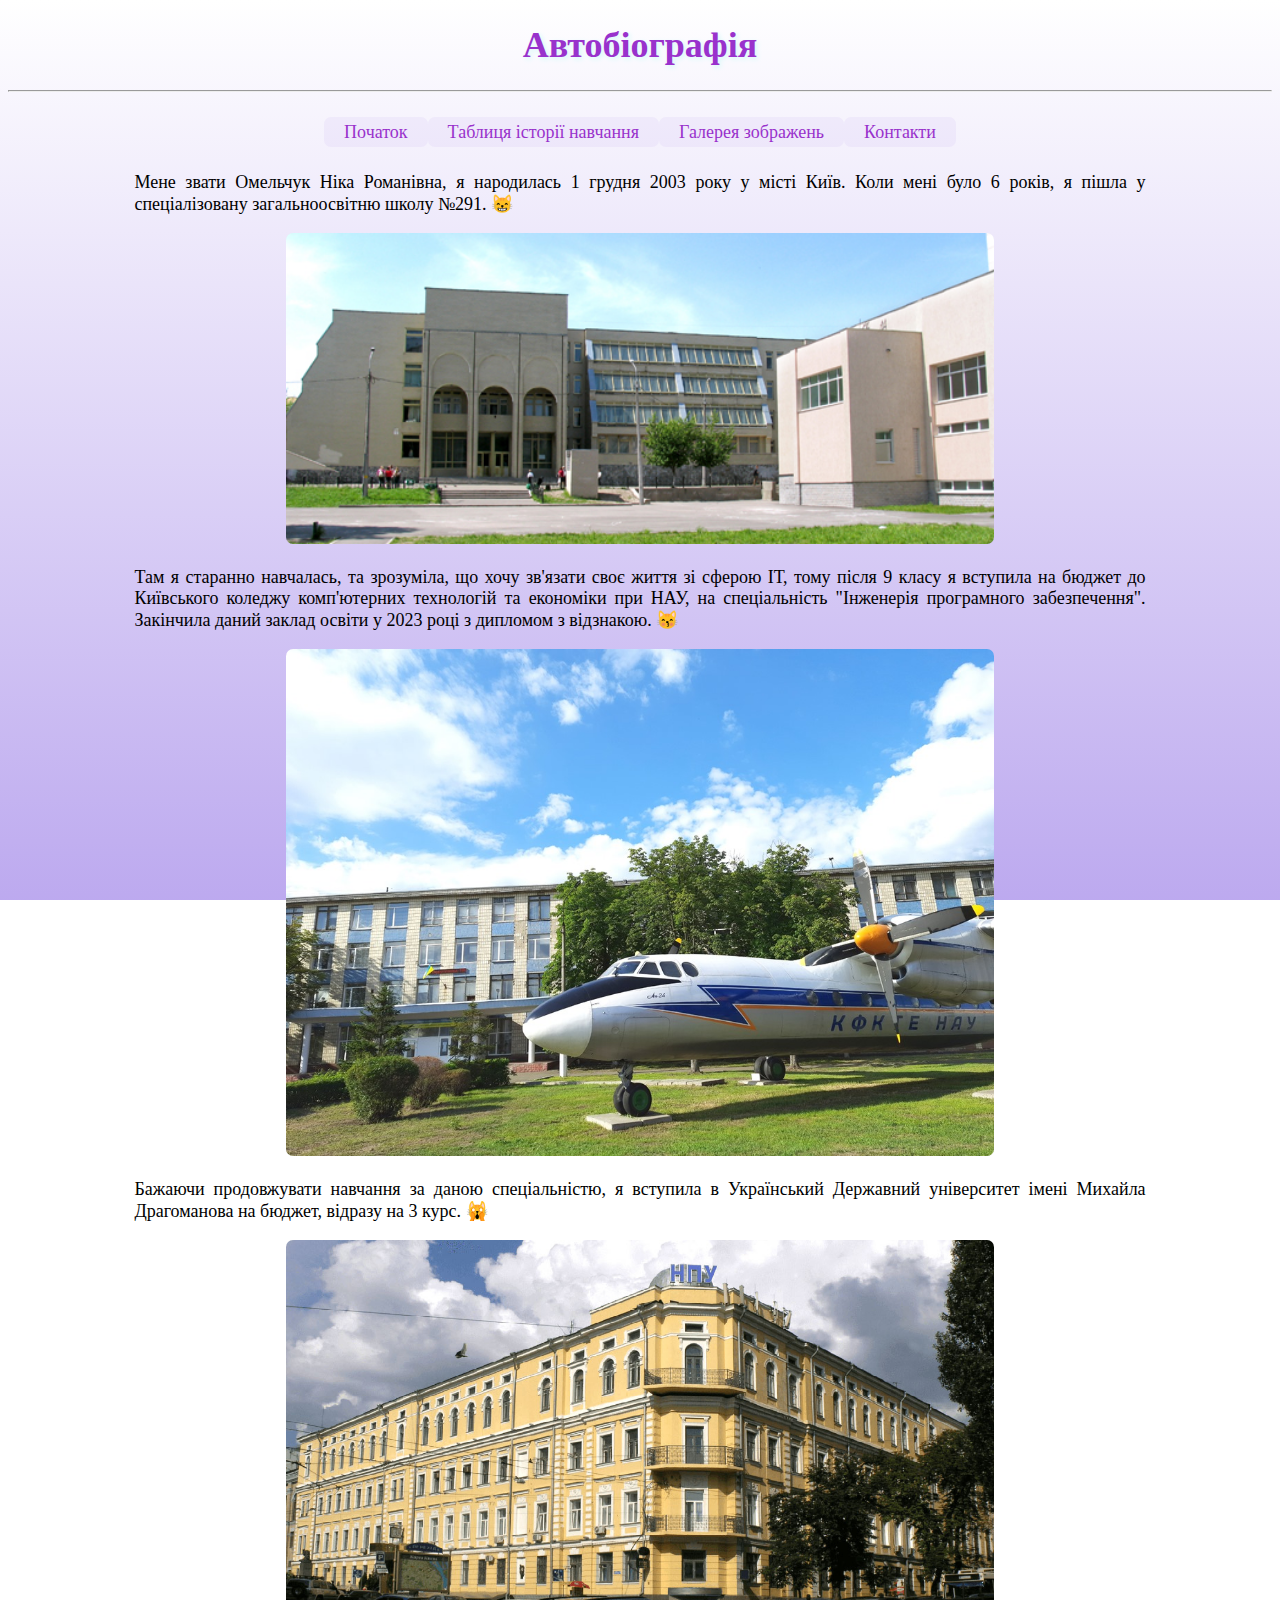
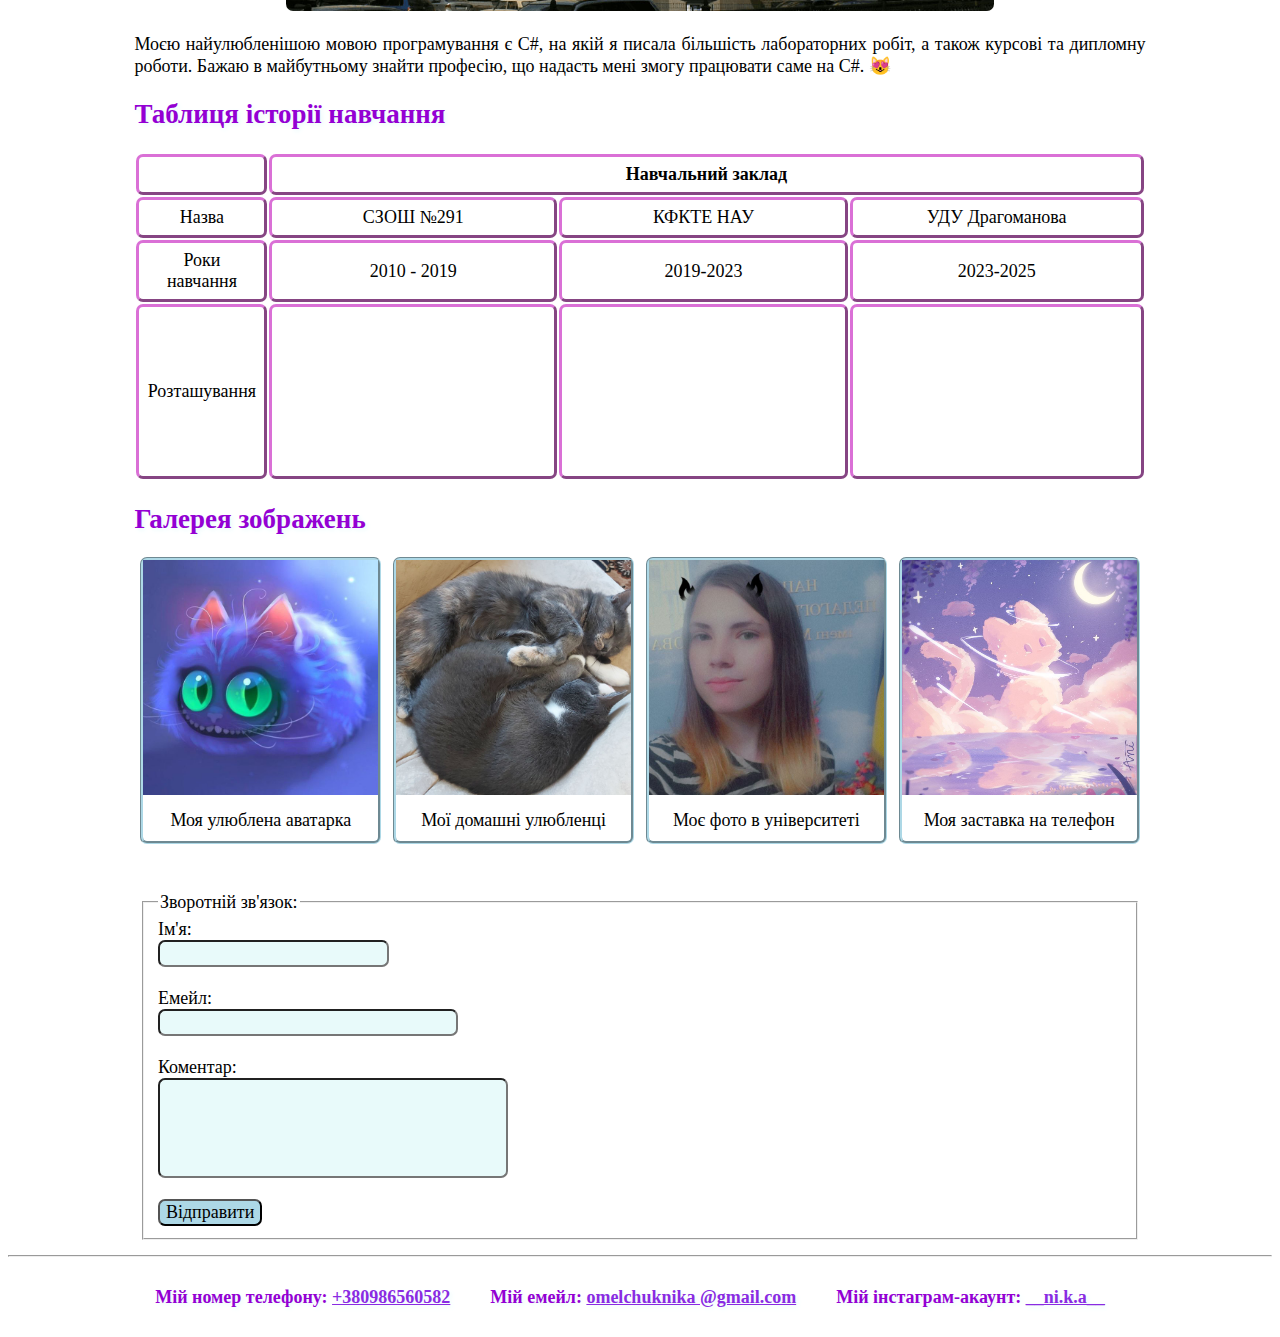
==== index.html @ 49501da5 "Add files via upload" ====
<!DOCTYPE html>
<html>
	<head>
		<link rel="stylesheet" href="laba9-10.css">
		<title>Омельчук Н.Р.</title>
	</head>

	<body>
	<header>
		<h1>Автобіографія</h1>
		<hr>
	</header>

	<nav>
			<ul>
				<li><a href="#C1">Початок</a></li>
				<li><a href="#C2">Таблиця історії навчання</a></li>
				<li><a href="#C3">Галерея зображень</a></li>
				<li><a href="#C4">Контакти</a></li>
			</ul>
	</nav>

	<main>
		<p id= "C1">Мене звати Омельчук Ніка Романівна, я народилась 1 грудня 2003 року у місті Київ. Коли мені було 6 років, я пішла у спеціалізовану загальноосвітню школу №291. &#128568</p>
		<center><div class="immg">
		<img src="photo1.jpg" width=100%>
		</div></center>

		<p>Там я старанно навчалась, та зрозуміла, що хочу зв'язати своє життя зі сферою ІТ, тому після 9 класу я вступила на бюджет до Київського коледжу комп'ютерних технологій та економіки при НАУ, на спеціальність "Інженерія програмного забезпечення". Закінчила даний заклад освіти у 2023 році з дипломом з відзнакою. &#128573</p>
		<center><div class="immg">
		<img src="photo2.jpg" width=100%>
		</div></center>

		<p> Бажаючи продовжувати навчання за даною спеціальністю, я вступила в Український Державний університет імені Михайла Драгоманова на бюджет, відразу на 3 курс. &#128576</p>
		<center><div class="immg">
		<img src="photo3.jpg" width=100%></center>
		</div></center>

		<p> Моєю найулюбленішою мовою програмування є С#, на якій я писала більшість лабораторних робіт, а також курсові та дипломну роботи. Бажаю в майбутньому знайти професію, що надасть мені змогу працювати саме на С#. &#128571 </p>

	<h2 id= "C2">Таблиця історії навчання</h2>

		<table>
				<tr>
					<th></th>
					<th colspan="3">Навчальний заклад</th>
				</tr>
				<tr>
					<td>Назва</td>
					<td>СЗОШ №291</td>
					<td>КФКТЕ НАУ</td>
					<td>УДУ Драгоманова</td>
				</tr>
				<tr>
					<td>Роки навчання</td>
					<td>2010 - 2019</td>
					<td>2019-2023</td>
					<td>2023-2025</td>
				</tr>
				<tr>
					<td>Розташування</td>
					<td><iframe src="https://www.google.com/maps/embed?pb=!1m18!1m12!1m3!1d10167.92552120067!2d30.650718258749475!3d50.42281854538655!2m3!1f0!2f0!3f0!3m2!1i1024!2i768!4f13.1!3m3!1m2!1s0x40d4c51fc63985b3%3A0xba3c6488deda63c5!2z0KjQutC-0LvQsCDihJYyOTEg0Lcg0L_QvtCz0LvQuNCx0LvQtdC90LjQvCDQstC40LLRh9C10L3QvdGP0Lwg0ZbQvdC-0LfQtdC80L3QvtGXINC80L7QstC4!5e0!3m2!1suk!2sua!4v1697490929341!5m2!1suk!2sua"></iframe></td>
					<td><iframe src="https://www.google.com/maps/embed?pb=!1m18!1m12!1m3!1d10166.187496971017!2d30.64720425875923!3d50.43091354541082!2m3!1f0!2f0!3f0!3m2!1i1024!2i768!4f13.1!3m3!1m2!1s0x40d4c5237c9e42e1%3A0x8b28c21d6ae95ddd![base64]!5e0!3m2!1suk!2sua!4v1697490967663!5m2!1suk!2sua"></iframe></td>
					<td><iframe src="https://www.google.com/maps/embed?pb=!1m18!1m12!1m3!1d81296.58615094562!2d30.379604557865147!3d50.450072157737985!2m3!1f0!2f0!3f0!3m2!1i1024!2i768!4f13.1!3m3!1m2!1s0x40d4cef6381bc173%3A0x179883828df15518!2z0KPQutGA0LDRl9C90YHRjNC60LjQuSDQtNC10YDQttCw0LLQvdC40Lkg0YPQvdGW0LLQtdGA0YHQuNGC0LXRgiDRltC80LXQvdGWINCc0LjRhdCw0LnQu9CwINCU0YDQsNCz0L7QvNCw0L3QvtCy0LA!5e0!3m2!1suk!2sua!4v1697491001640!5m2!1suk!2sua"></iframe></td>
				</tr>
			</table>

			<h2 id= "C3">Галерея зображень</h2>
			<div class="responsive">
			  <div class="gallery">
			    <a target="_blank" href="фото1.jpg">
			      <img src="фото1.jpg" height="400">
			    </a>
			    <div class="desc">Моя улюблена аватарка</div>
			  </div>
			</div>


			<div class="responsive">
			  <div class="gallery">
			    <a target="_blank" href="фото2.jpg">
			      <img src="фото2.jpg" height="400">
			    </a>
			    <div class="desc">Мої домашні улюбленці</div>
			  </div>
			</div>

			<div class="responsive">
			  <div class="gallery">
			    <a target="_blank" href="фото3.jpg">
			      <img src="фото3.jpg" height="400">
			    </a>
			    <div class="desc">Моє фото в університеті</div>
			  </div>
			</div>

			<div class="responsive">
			  <div class="gallery">
			    <a target="_blank" href="фото4.jpg">
			      <img src="фото4.jpg" height="400">
			    </a>
			    <div class="desc">Моя заставка на телефон</div>
			  </div>
			</div>

			<div class="clearfix"></div>
			<div style="padding:6px;">
				<br>
				<br>

			<form action="dataForm.html">
			  <fieldset>
			    <legend style="border-radius: 7px;">Зворотній зв'язок:</legend>
			    Ім'я:<br>
			    <input type="text" name="firstname" value="">
			    <br>
			    <br>
			    Емейл:<br>
			    <input style = "width: 300px;"  type="text" value="">
			    <br>
			    <br>
			    Коментар:<br>
			    <input style = "height: 100px; width: 350px;" type="text" value="">
			    <br>
			    <br>
			    <div class="button">
			    <input style = " background: lightblue;" type="submit"; value="Відправити">
			    </div>
			  </fieldset>
			</form>
		</main>

	<footer id= "C4">
		<hr>
		<center><table>
				<tr>
			<center><th><p>Мій номер телефону:  <a href="tel:+380986560582"> +380986560582</a></span><th></center>
			<center><th><p>Мій емейл:  <a href="mailto:omelchuknika@gmail.com"> omelchuknikа @gmail.com</a></p><th></center>
			<center><th><p> Мій інстаграм-акаунт:  <a href="https://instagram.com/__ni.k.a__?igshid=MzRlODBiNWFlZA=="> __ni.k.a__</a></p><th></center>
			</tr>
		</table></center>
	</footer>

	</body>

</html>
---- laba9-10.css ----
html{
	scroll-behavior: smooth;
}

body
{
	font-size: large;
	font-family: Trebuchet MS; 
	background: linear-gradient(to top ,rgba(172, 148, 235,0.8), white);
	background-attachment: fixed;
}

nav ul
{
	position: relative;
	display: flex;
	justify-content: center;
	-ms-align-items: center;
	align-items: center;
	text-align: center;
	max-width: 100%;
 	margin: 25px;
}

ul
{
	text-align: center;
	margin: 0;
	padding: 0 ;
	list-style: none;
}

ul li a
{
	text-align: center;
	color:DarkOrchid ;
	display: block;
	max-height: 30%;
	padding: 0 20px;
	text-decoration: none;
	line-height: 30px;
	background:rgba(172, 148, 235,0.1);
	border-radius: 7px;
}

ul li a:hover 
{
	transition-duration: 0.3s;
	background: radial-gradient(circle, white, rgb(232, 250, 250));
	transform: scale(1.1);
}

ul li
{
	float: left;
}

h1
{
	color:DarkOrchid;
	text-align: center;
	text-shadow: 2px 2px 5px rgb(214, 249, 248);
	animation: ah1 2.5s infinite alternate;
}

@keyframes ah1 {
  0%   {color:DarkOrchid;}
  25%  {color:darkviolet;}
  50%  {color:rgb(174, 101, 241);}
  75%  {color:rgb(215, 58, 249);}
  100% {color:blueviolet;}
}

@keyframes aimg {
  0%   {border:dotted darkviolet}
  25%  {border:dashed DarkOrchid}
  50%  {border:solid darkviolet}
  75%  {border:groove DarkOrchid}
  100% {border:double darkviolet}
}

main
{
	margin-left: 10%; 
	margin-right: 10%; 
	text-align: justify;
}

main table tr th,td{
	margin: 5px;
	padding: 7px;
	text-align: center;
	border:outset Orchid;
	border-radius: 7px;
	animation: atabl 1.5s infinite alternate;
}

@keyframes atabl {
  0%   {border:outset Orchid}
  25%  {border:groove Orchid}
  50%  {border:ridge Orchid}
  75%  {border:inset Orchid}
  100% {border:outset Orchid}
}

h2, footer table th
{
	color:darkviolet;
	text-shadow: 2px 2px 5px rgb(232, 250, 250);
	animation: ah1 2.5s infinite alternate;
}

h3
{
	font-size: xx-large;
	text-align: center;
	animation-name: ah1;
	animation: ah1 2.5s infinite alternate;
}

iframe
{
	width: 95%;
	height: 25%;
	border:0;
	allowfullscreen:"";
	referrerpolicy: "no-referrer-when-downgrade";
}

footer
{
	text-align: center; 
	margin-bottom: 0px; 
	margin-left: 0px; 
	margin-right: 0px;
}

footer table tr th{
	text-align: center;
	padding-left: 9px; 
	padding-right: 9px;
}

footer a:link 
{
  color: blueviolet;
}

footer a:visited 
{
  color: rgb(137, 118, 254);
}

footer a:hover 
{
  color: rgb(232, 250, 250);
}

footer a:active 
{
  color: lightblue;
}

div.gallery 
{
  border: 3px groove lightblue;
  border-radius: 7px;
}

div.gallery:hover 
{
  border: 3px groove blueviolet;
  transition-duration: 0.3s;
  transform: scale(1.05);
}

div.gallery img 
{
  width: 100%;
  height: auto;
}

div.desc 
{
  padding: 10px;
  text-align: center;
}

* {
  box-sizing: border-box;
}

.responsive {
  padding: 0 6px;
  float: left;
  width: 24.99999%;
}

.immg 
  {
    width: 70%;
  }

.immg img
{
	border-radius: 7px;
	animation: aimg 2s infinite alternate;
}

@media only screen and (max-width: 900px) 
{
  .responsive 
  {
    width: 49.99999%;
    margin: 6px 0;
  }

  .immg 
  {
    width: 90%;
  }
}

@media only screen and (max-width: 600px) 
{
  .responsive 
  {
    width: 100%;
  }

  .immg 
  {
    width: 100%;
  }
}

.clearfix:after {
  content: "";
  display: table;
  clear: both;
}

input
{
	background: rgb(232, 250, 250);
	border-radius: 7px;
	font-size: large; 
	font-family: Trebuchet MS;
	padding: 5 10px;
}

div.button:hover 
{
  transition-duration: 0.3s;
  transform: scale(1.01);
}
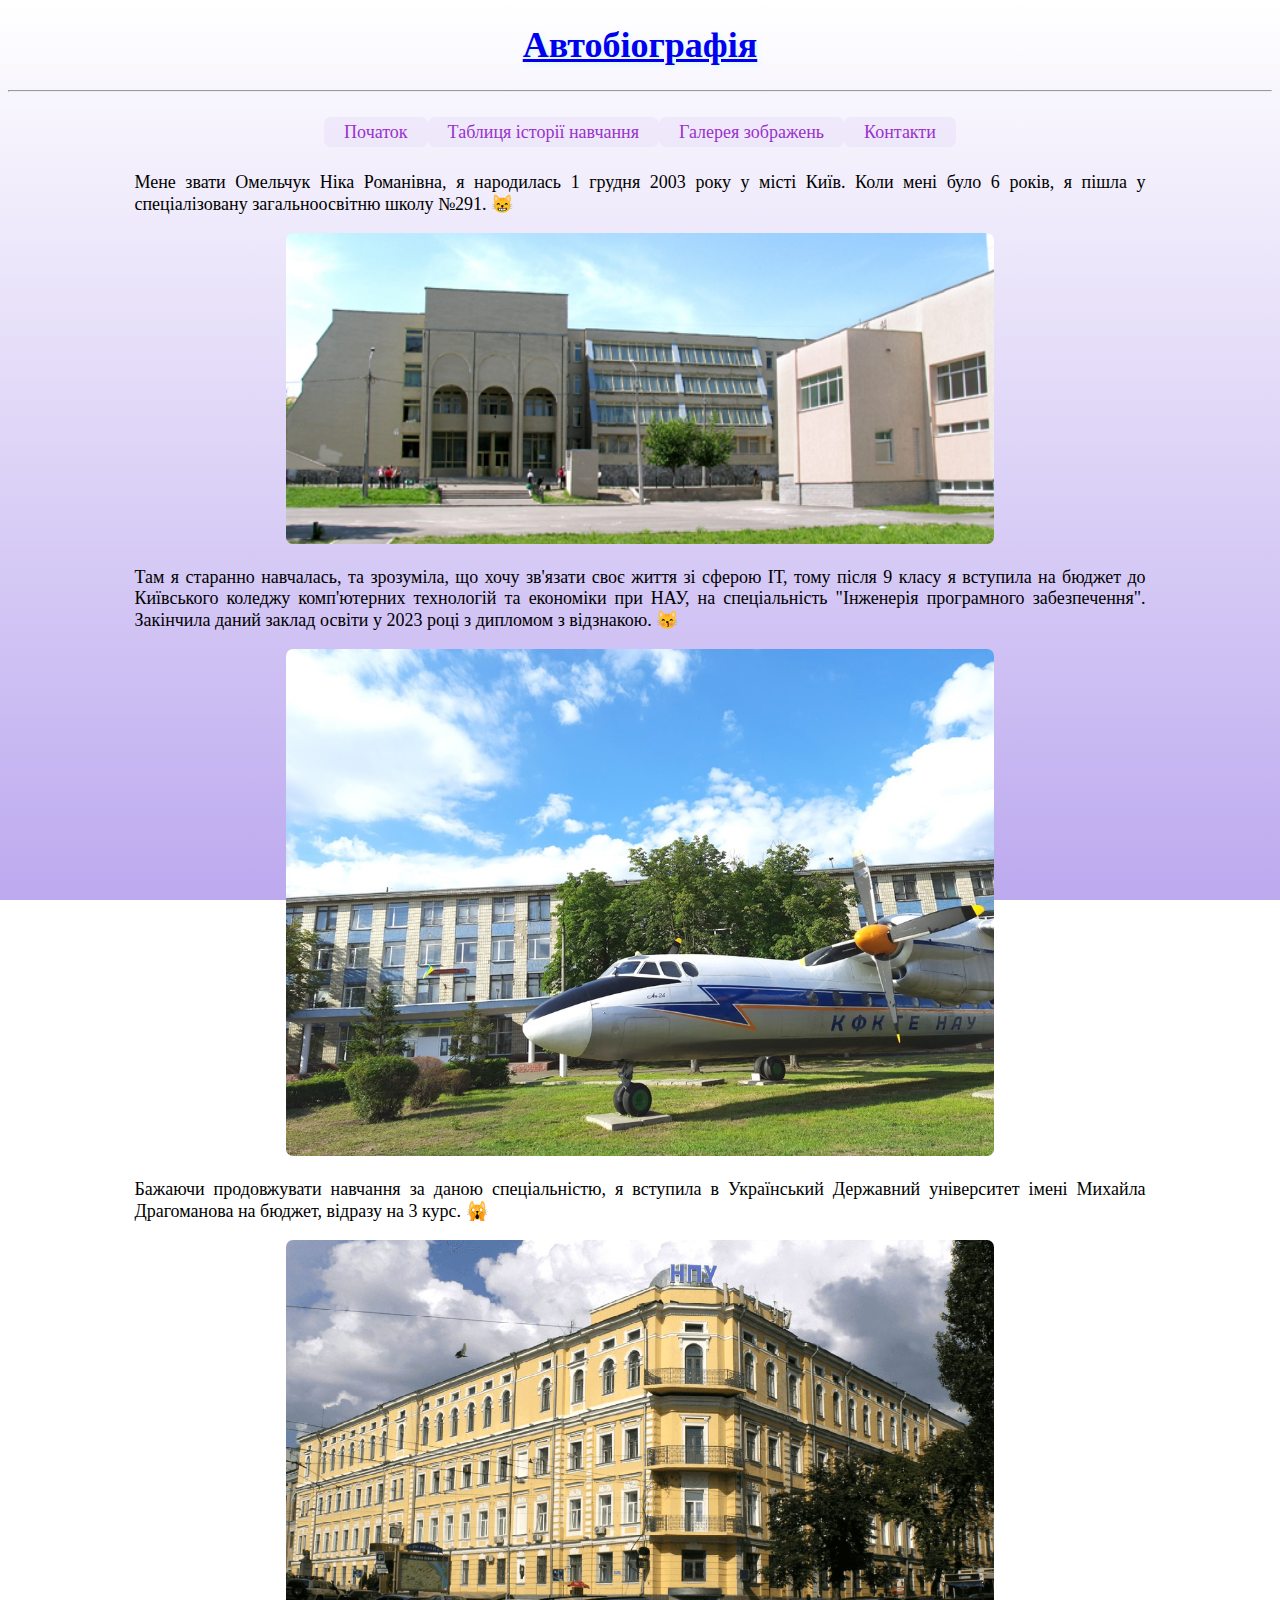
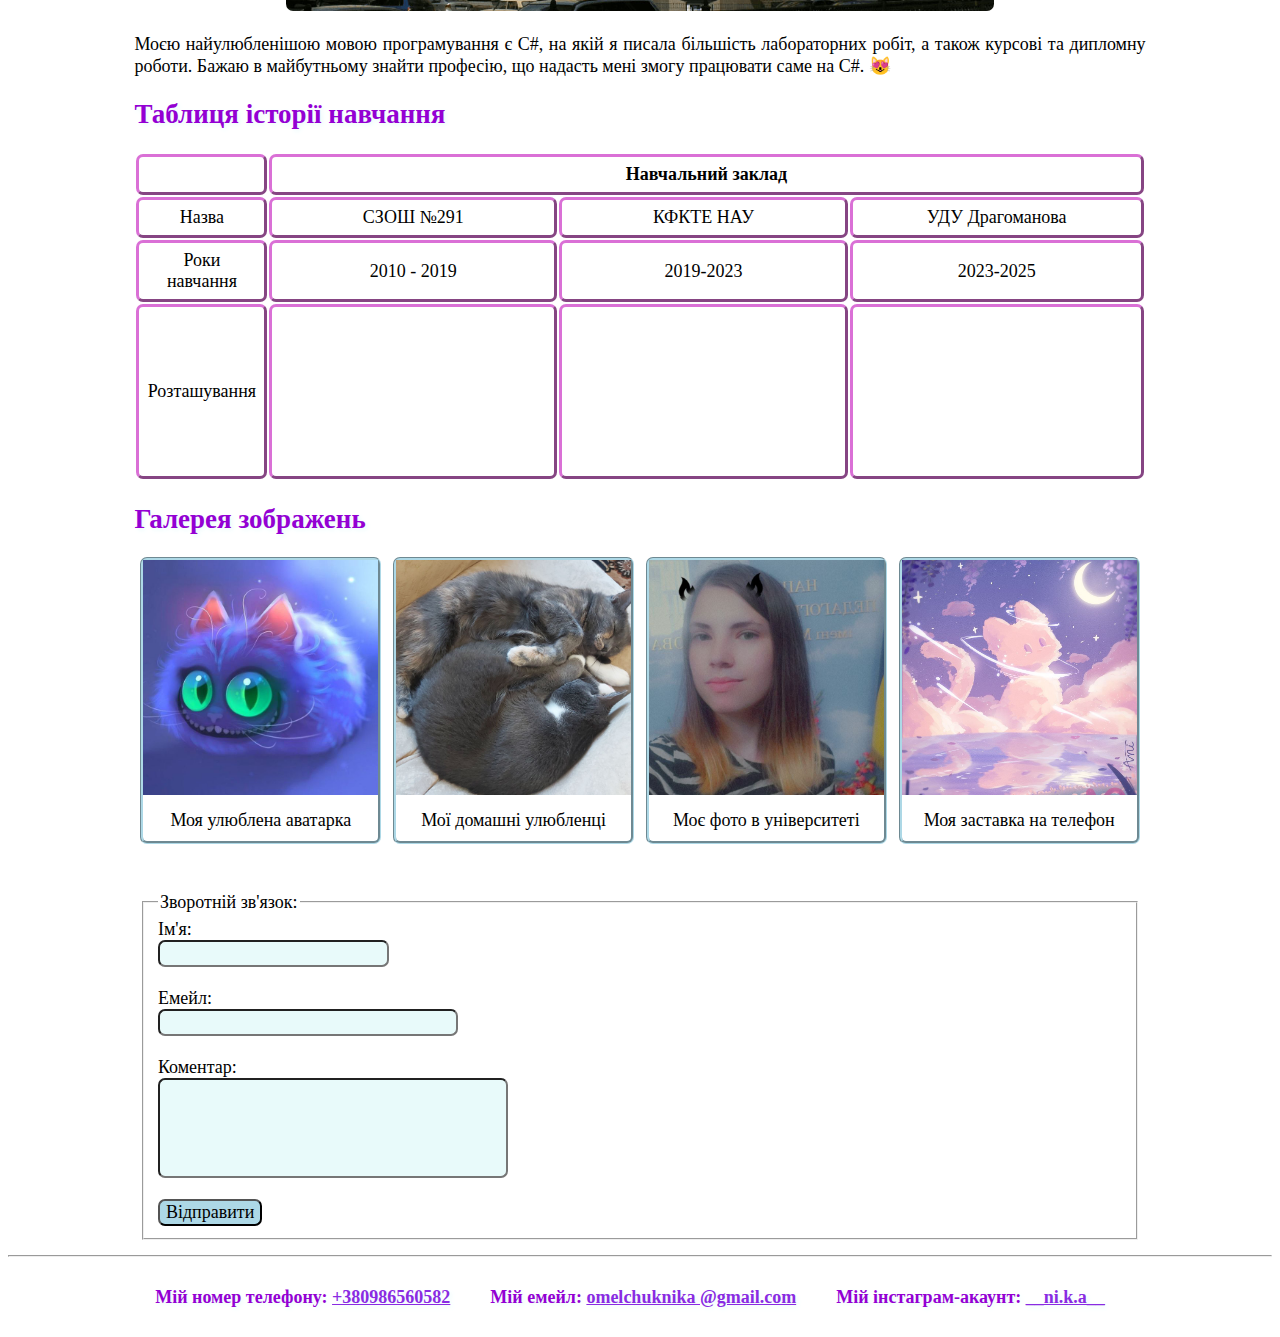
==== commit b3e631c4: "Нова гілка" ====
--- a/index.html
+++ b/index.html
@@ -7,7 +7,7 @@
 
 	<body>
 	<header>
-		<h1>Автобіографія</h1>
+		<h1><a href="NewForm.html">Автобіографія</a></h1>
 		<hr>
 	</header>
 
